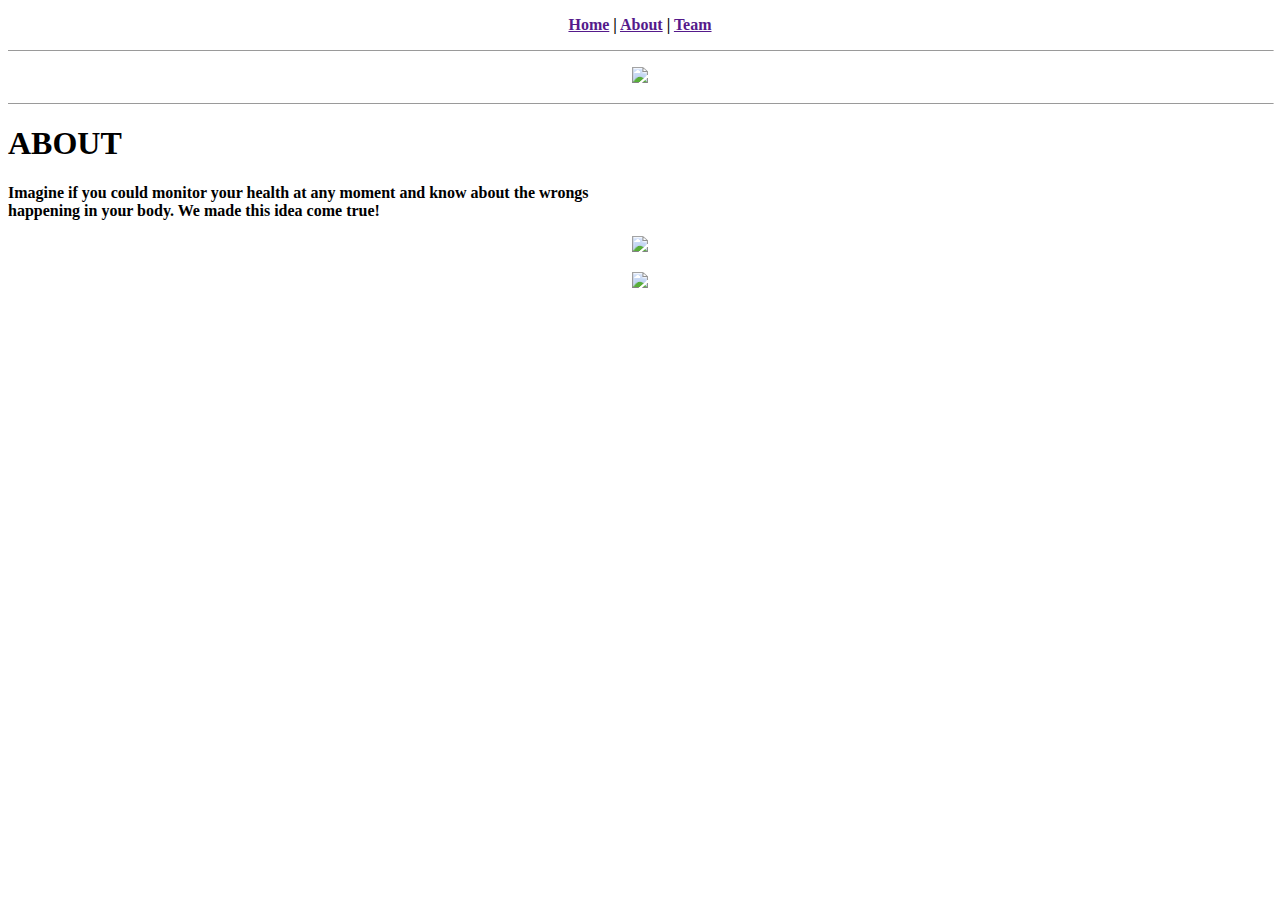
==== about.html @ c96fefab "Add files via upload" ====
<!DOCTYPE html>
<html>
<head>
<link rel="stylesheet"  type="text/css" href="media/style.css">
<title>
C.A.R.E
</title>
</head>
<body>

<p style="text-align:center">
<b>
<a href="" class="header">Home</a>
|
<a href="" class="header">About</a>
|
<a href="" class="header">Team</a>
</b>
</p>

<hr size width="100%" color:"black">
<p style="text-align:center">
<img src="media/logo.png">
</p>
<hr size width="100%" color:"black">

<h1><b>ABOUT</b></h1>

<p class="text">
<b>
Imagine if you could monitor your health at any moment and know about the wrongs 
<br>happening in your body. We made this idea come true! 
</b>
</p>

<p style="text-align:center">
<img src="media/care.jpg" class="images">
</p>

<p style="text-align:center">
<img src="media/azure1.png" class="images">
</p>

</body>
</html>
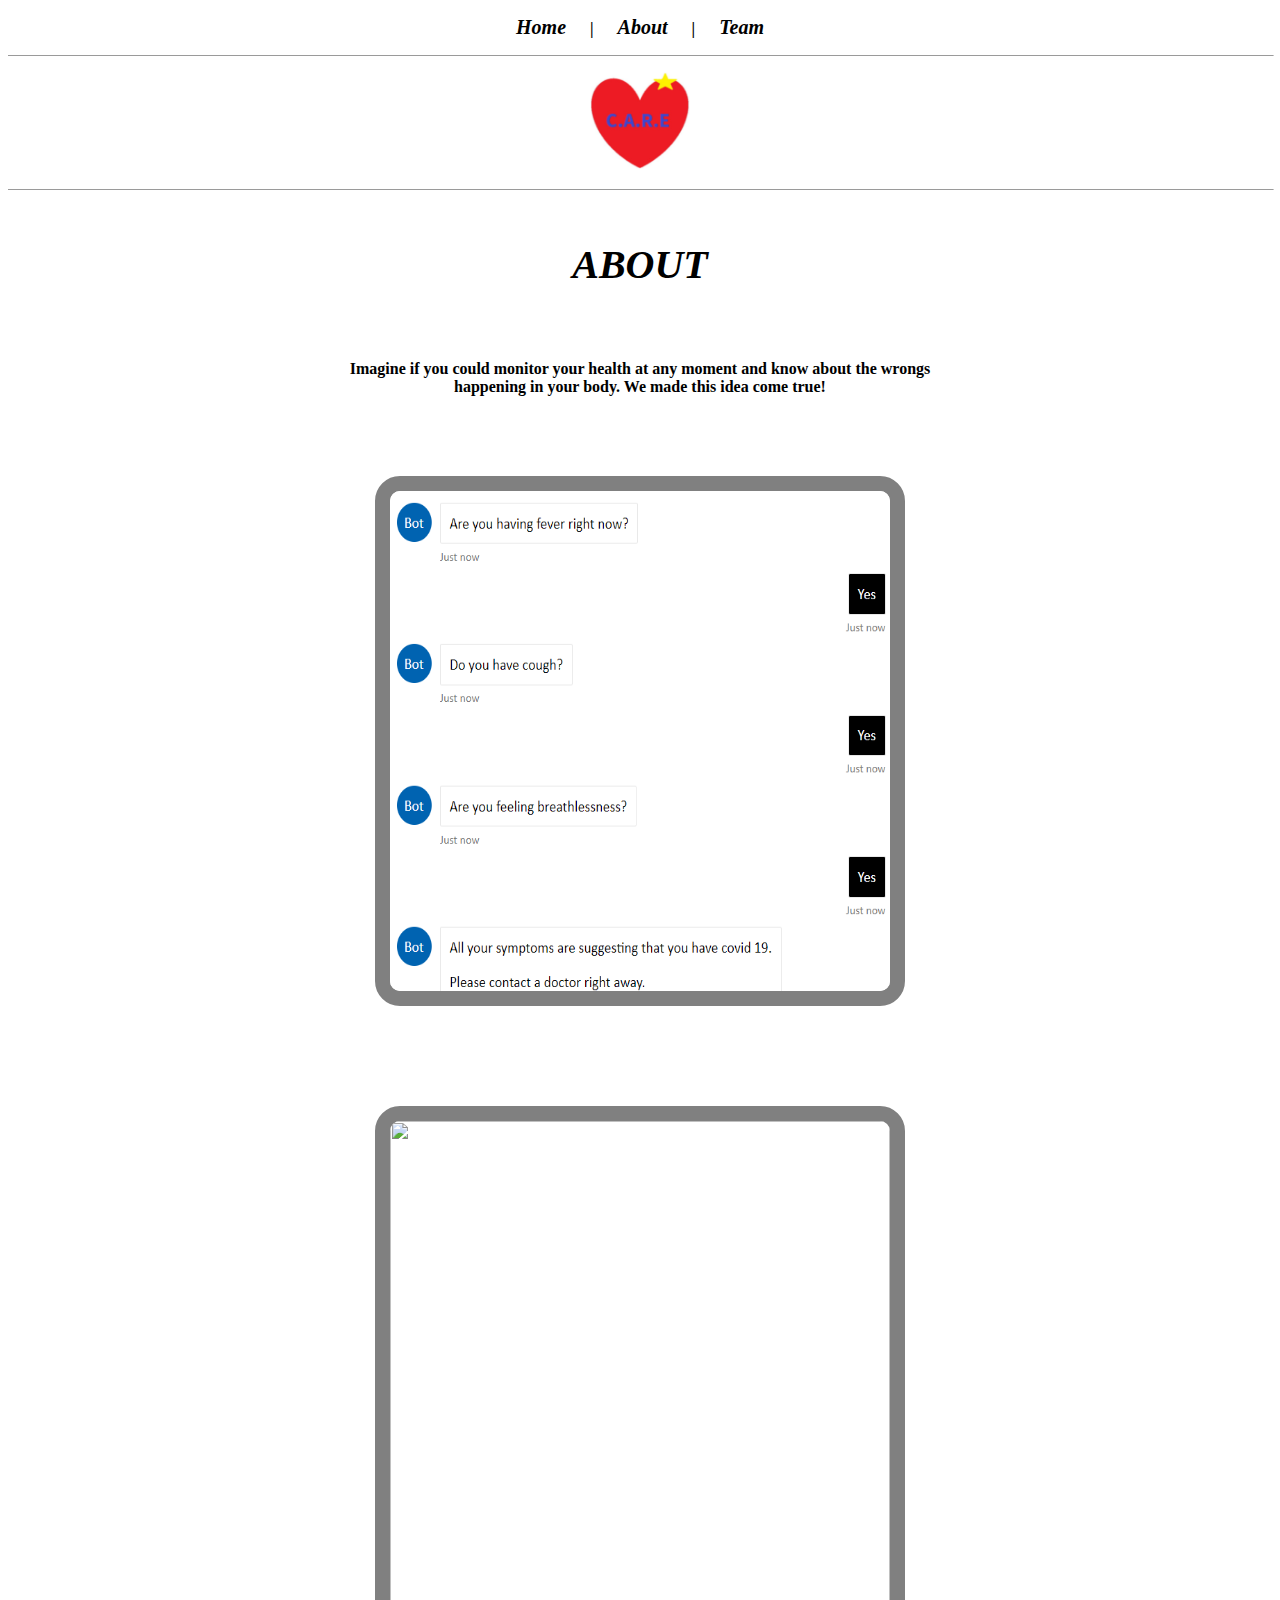
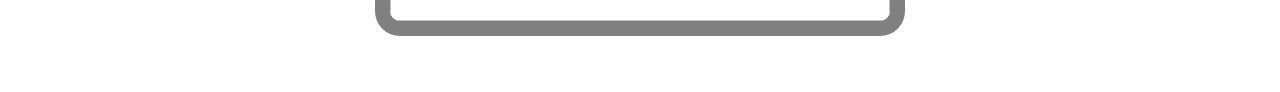
==== commit c798777d: "Update about.html" ====
--- a/about.html
+++ b/about.html
@@ -10,11 +10,11 @@
 
 <p style="text-align:center">
 <b>
-<a href="" class="header">Home</a>
+<a href="https://carehealthapp.github.io/" class="header">Home</a>
 |
-<a href="" class="header">About</a>
+<a href="https://carehealthapp.github.io/about" class="header">About</a>
 |
-<a href="" class="header">Team</a>
+<a href="https://carehealthapp.github.io/teams" class="header">Team</a>
 </b>
 </p>
 
--- a/media/style.css
+++ b/media/style.css
@@ -0,0 +1,116 @@
+body {
+}
+
+h1 {
+    font: 700 italic 40px/50px Helvetica;
+    text-align: center;
+    margin: 50px 0px 70px 0px;
+    color: black;
+    font-style: italic;
+    font-family: Orpheus;
+}
+
+h2 {
+    font-family: Orpheus;
+    font-style: italic;
+    text-align: center;
+    color: black;
+}
+
+.text {
+  text-align: center;
+  color: black;
+  margin: 0px 0px 40px 0px;
+}
+
+.header {  
+  color: black;  
+  width: 26px;
+  text-decoration: none;
+  margin: 20px;
+  font-style: italic;
+  font-family: Orpheus;
+  font-size: 20px;
+}  
+
+.header:hover{
+  opacity: 0.7;
+}
+
+.button2 {
+  background-color: black;
+  border: 3px solid black;
+  color: white;
+  padding: 15px 296px;
+  text-align: center;
+  text-decoration: none;
+  font-size: 16px;
+  margin: 10px 10px 10px 10px;
+  font-style: italic;
+}
+
+.button2:hover {
+  background-color: white;
+  border: 3px solid black;
+  color: black;
+}
+
+.button1 {
+  background-color: black;
+  border: 3px solid black;
+  color: white;
+  padding: 15px 287px;
+  text-align: center;
+  text-decoration: none;
+  font-size: 16px;
+  margin: 20px 10px 80px 10px;
+  font-style: italic;
+}
+
+.button1:hover {
+  background-color: white;
+  border: 3px solid black;
+  color: black;
+}
+
+img {
+  margin:0px;
+  width: 100px;
+  length: 100px;
+}
+
+.images {
+    border: 15px solid grey;
+    width: 500px;
+    height: 500px;
+    border-radius: 25px;
+    margin: 40px 0px 40px 0px;
+}
+
+.teams {
+    border: 7px solid grey;
+    width: 150px;
+    height: 150px;
+    border-radius: 5px;
+    margin: 45px;
+}
+
+.github {
+  height: 22px;
+  width: 22px;
+  margin: 0px 5px;
+}
+
+.github:hover {
+  opacity: 0.7;
+}
+
+.linkedin {
+  height: 22px;
+  width: 22px;
+  margin: 0px 5px;
+}
+
+.linkedin:hover {
+  opacity: 0.7;
+}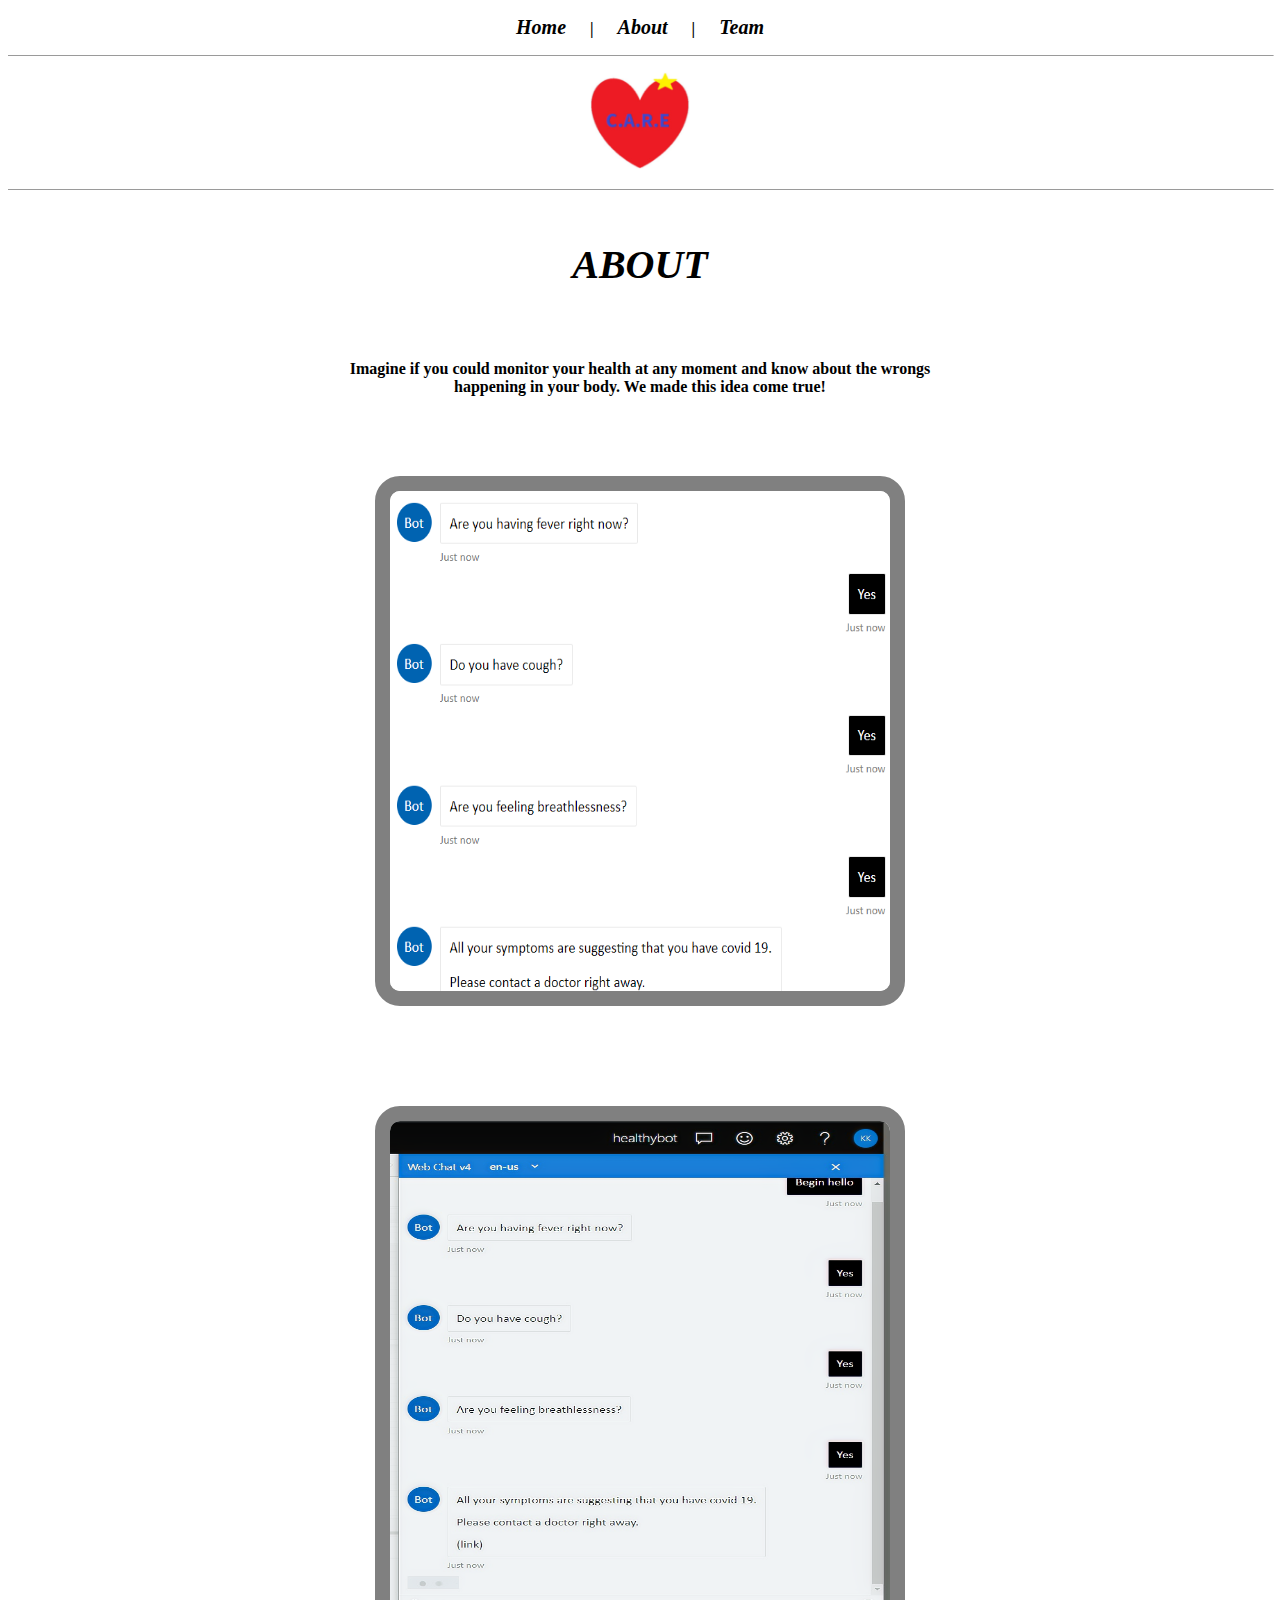
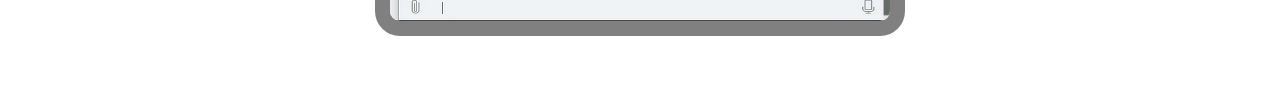
==== commit feb6056f: "Update about.html" ====
--- a/about.html
+++ b/about.html
@@ -38,7 +38,7 @@
 </p>
 
 <p style="text-align:center">
-<img src="media/azure1.png" class="images">
+<img src="media/Azure1.png" class="images">
 </p>
 
 </body>
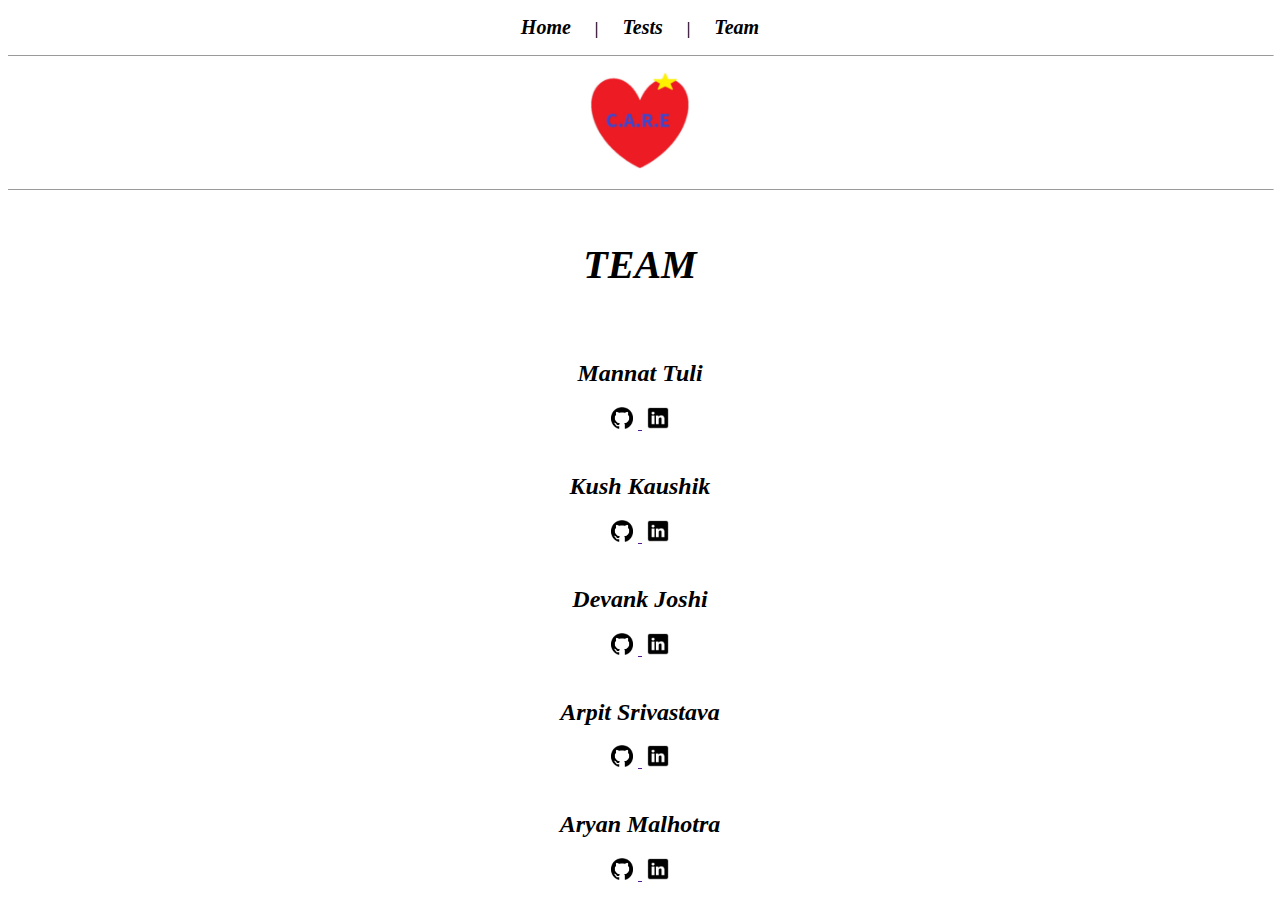
==== commit e30a250a: "Update about.html" ====
--- a/about.html
+++ b/about.html
@@ -10,11 +10,11 @@
 
 <p style="text-align:center">
 <b>
-<a href="https://carehealthapp.github.io/" class="header">Home</a>
+<a href="" class="header">Home</a>
 |
-<a href="https://carehealthapp.github.io/about" class="header">About</a>
+<a href="" class="header">Tests</a>
 |
-<a href="https://carehealthapp.github.io/teams" class="header">Team</a>
+<a href="" class="header">Team</a>
 </b>
 </p>
 
@@ -24,22 +24,59 @@
 </p>
 <hr size width="100%" color:"black">
 
-<h1><b>ABOUT</b></h1>
-
+<h1><b>TEAM</b></h1>
+<h2>Mannat Tuli</h2>
 <p class="text">
-<b>
-Imagine if you could monitor your health at any moment and know about the wrongs 
-<br>happening in your body. We made this idea come true! 
-</b>
+<a href="">
+<img src="media/github.png" class="github">
+</a>
+<a href="">
+<img src="media/linkedin.png" class="linkedin">
+</a>
 </p>
 
-<p style="text-align:center">
-<img src="media/care.jpg" class="images">
+<h2>Kush Kaushik</h2>
+<p class="text">
+<a href="">
+<img src="media/github.png" class="github">
+</a>
+<a href="">
+<img src="media/linkedin.png" class="linkedin">
+</a>
 </p>
 
-<p style="text-align:center">
-<img src="media/Azure1.png" class="images">
+<h2>Devank Joshi</h2>
+<p class="text">
+<a href="">
+<img src="media/github.png" class="github">
+</a>
+<a href="">
+<img src="media/linkedin.png" class="linkedin">
+</a>
 </p>
+
+
+<h2>Arpit Srivastava</h2>
+<p class="text">
+<a href="">
+<img src="media/github.png" class="github">
+</a>
+<a href="">
+<img src="media/linkedin.png" class="linkedin">
+</a>
+</p>
+
+
+<h2>Aryan Malhotra</h2>
+<p class="text">
+<a href="">
+<img src="media/github.png" class="github">
+</a>
+<a href="">
+<img src="media/linkedin.png" class="linkedin">
+</a>
+</p>
+
 
 </body>
 </html>
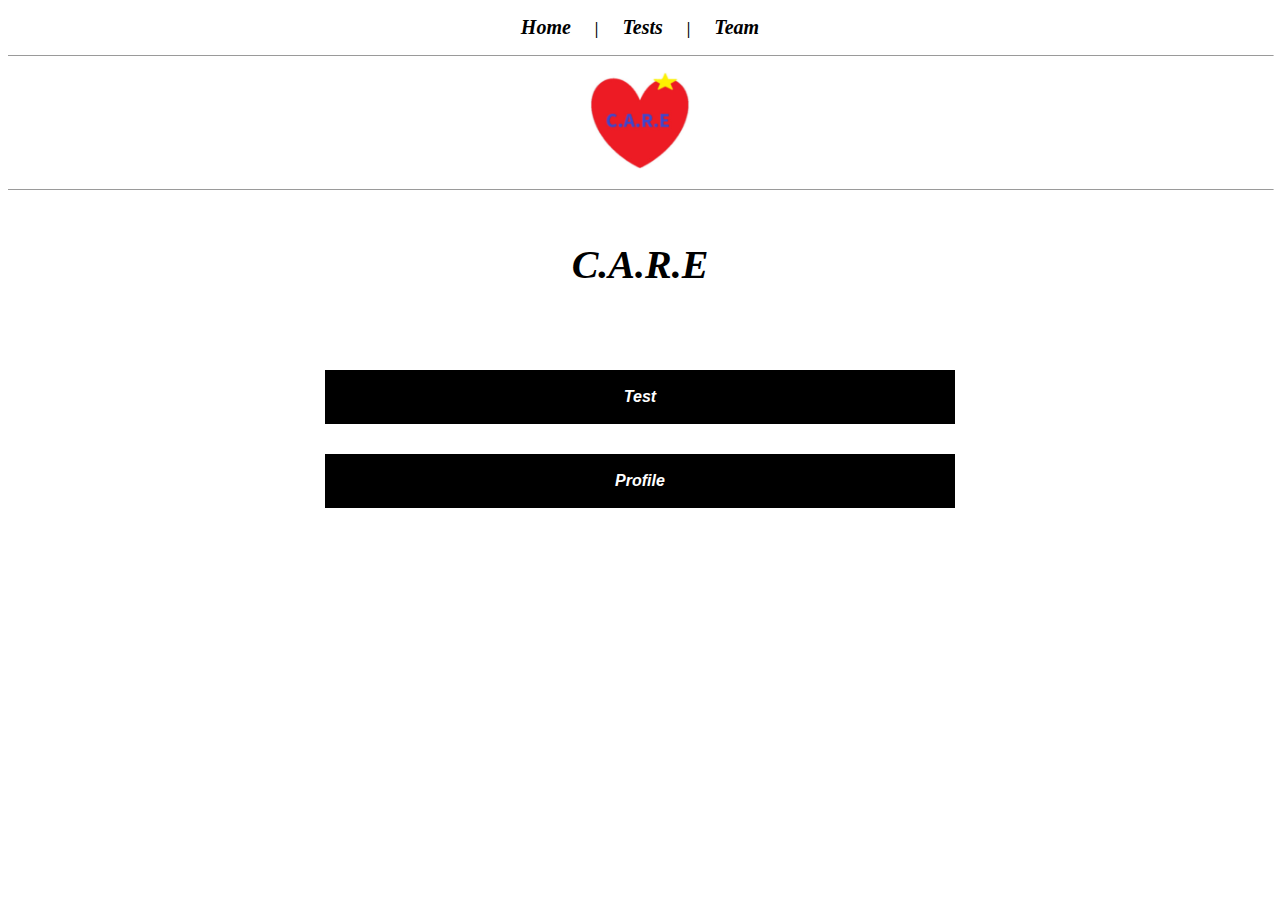
==== commit 5db0fa10: "Update about.html" ====
--- a/about.html
+++ b/about.html
@@ -10,11 +10,11 @@
 
 <p style="text-align:center">
 <b>
-<a href="" class="header">Home</a>
+<a href="https://carehealthapp.github.io/" class="header">Home</a>
 |
-<a href="" class="header">Tests</a>
+<a href="https://carehealthapp.github.io/about" class="header">Tests</a>
 |
-<a href="" class="header">Team</a>
+<a href="https://carehealthapp.github.io/team" class="header">Team</a>
 </b>
 </p>
 
@@ -24,59 +24,24 @@
 </p>
 <hr size width="100%" color:"black">
 
-<h1><b>TEAM</b></h1>
-<h2>Mannat Tuli</h2>
-<p class="text">
+<h1><b>C.A.R.E</b></h1>
+<p style="text-align:center">
+<a href="https://centralindia.healthbot.microsoft.com/account/healthybott-aqsgzym">
+<button class="button2">
+<b>
+Test
+</b>
+</button>
+</a>
+<br>
 <a href="">
-<img src="media/github.png" class="github">
-</a>
-<a href="">
-<img src="media/linkedin.png" class="linkedin">
+<button class="button1">
+<b>
+Profile
+</b>
+</button>
 </a>
 </p>
 
-<h2>Kush Kaushik</h2>
-<p class="text">
-<a href="">
-<img src="media/github.png" class="github">
-</a>
-<a href="">
-<img src="media/linkedin.png" class="linkedin">
-</a>
-</p>
-
-<h2>Devank Joshi</h2>
-<p class="text">
-<a href="">
-<img src="media/github.png" class="github">
-</a>
-<a href="">
-<img src="media/linkedin.png" class="linkedin">
-</a>
-</p>
-
-
-<h2>Arpit Srivastava</h2>
-<p class="text">
-<a href="">
-<img src="media/github.png" class="github">
-</a>
-<a href="">
-<img src="media/linkedin.png" class="linkedin">
-</a>
-</p>
-
-
-<h2>Aryan Malhotra</h2>
-<p class="text">
-<a href="">
-<img src="media/github.png" class="github">
-</a>
-<a href="">
-<img src="media/linkedin.png" class="linkedin">
-</a>
-</p>
-
-
 </body>
 </html>
